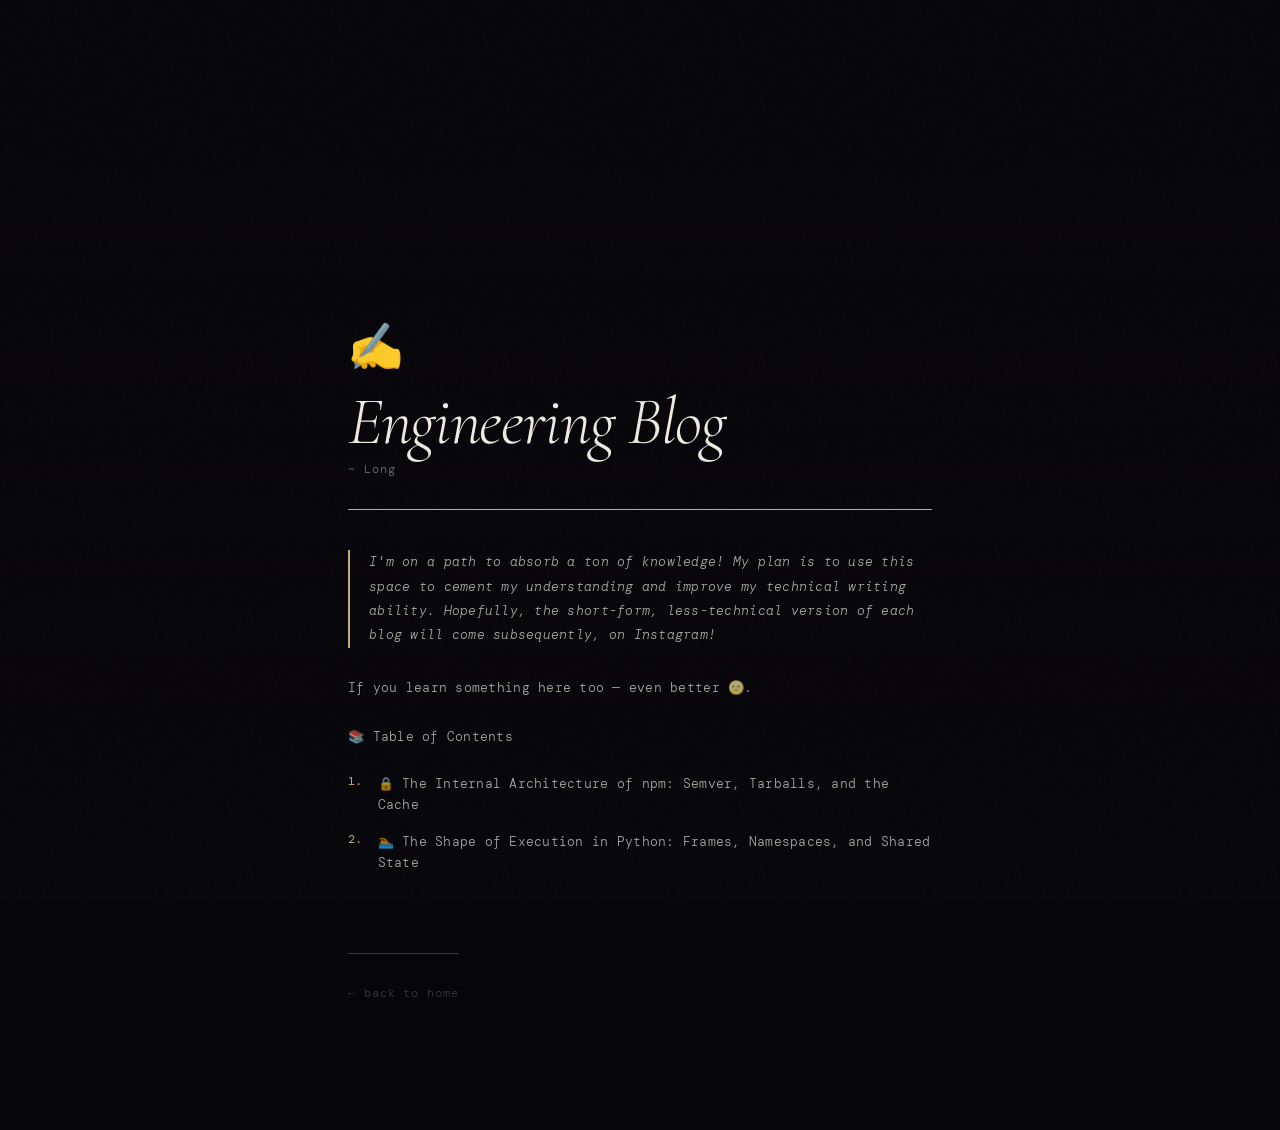
==== pages/engineering.html @ 713d52e6 "moved love + writing out of notion" ====
<!DOCTYPE html>
<html lang="en">
<head>
  <meta charset="UTF-8" />
  <meta name="viewport" content="width=device-width, initial-scale=1" />
  <title>Engineering Blog — Long Nguyen</title>
  <link rel="icon" href="data:image/svg+xml,<svg xmlns='http://www.w3.org/2000/svg' viewBox='0 0 100 100'><text y='.9em' font-size='90'>✍️</text></svg>">
  <link rel="preconnect" href="https://fonts.googleapis.com">
  <link rel="preconnect" href="https://fonts.gstatic.com" crossorigin>
  <link href="https://fonts.googleapis.com/css2?family=Cormorant+Garamond:ital,wght@0,300;1,300;1,400&family=DM+Mono:ital,wght@0,300;0,400;1,300&display=swap" rel="stylesheet">
  <link rel="stylesheet" href="../css/page.css">
</head>

<body>
  <div class="bg" style="background-image: url('../images/bg.png')" aria-hidden="true"></div>
  <div class="grain" aria-hidden="true"></div>

  <main class="page">
    <div class="page-icon">✍️</div>
    <h1 class="page-title">Engineering Blog</h1>
    <p class="page-subtitle">~ Long</p>

    <div class="divider"></div>

    <div class="page-body">
      <blockquote>
        <p>I'm on a path to absorb a ton of knowledge! My plan is to use this space to cement my understanding and improve my technical writing ability. Hopefully, the short-form, less-technical version of each blog will come subsequently, on Instagram!</p>
      </blockquote>

      <p>If you learn something here too — even better 🌝.</p>

      <p class="toc-heading">📚 Table of Contents</p>
      <ol class="toc">
        <li>
          <a href="https://www.notion.so/nguyenv119/The-Internal-Architecture-of-npm-Semver-Tarballs-and-the-Cache-2bb250e457388061b661f96da64a6bd9?source=copy_link" target="_blank" rel="noopener">
            🔒 The Internal Architecture of npm: Semver, Tarballs, and the Cache
          </a>
        </li>
        <li>
          <a href="https://www.notion.so/nguyenv119/The-Shape-of-Execution-in-Python-Frames-Namespaces-and-Shared-State-2bf250e45738804b8235ec67a61f5f38?source=copy_link" target="_blank" rel="noopener">
            🏊 The Shape of Execution in Python: Frames, Namespaces, and Shared State
          </a>
        </li>
      </ol>

      <a href="../index.html" class="back-bottom">← back to home</a>
    </div>
  </main>
</body>
</html>
---- css/page.css ----
:root {
  --cream:    #f0ebe0;
  --cream-70: rgba(240, 235, 224, 0.7);
  --cream-45: rgba(240, 235, 224, 0.45);
  --cream-22: rgba(240, 235, 224, 0.22);
  --gold:     #c9a96e;
  --ink:      #060509;
}

* { margin: 0; padding: 0; box-sizing: border-box; }
html { height: 100%; }
body {
  font-family: 'DM Mono', monospace;
  color: var(--cream);
  background: var(--ink);
  min-height: 100%;
  overflow-x: hidden;
}

/* ── Background ───────────────────────────────── */

.bg {
  position: fixed; inset: 0; z-index: 0;
  background-size: cover;
  background-position: center;
  background-repeat: no-repeat;
}
.bg::after {
  content: ""; position: absolute; inset: 0;
  background: linear-gradient(
    to bottom,
    rgba(6, 5, 9, 0.06)  0%,
    rgba(6, 5, 9, 0.06)  18%,
    rgba(6, 5, 9, 0.38)  46%,
    rgba(6, 5, 9, 0.80)  72%,
    rgba(6, 5, 9, 0.98)  100%
  );
}

.grain {
  position: fixed; inset: 0; z-index: 10; pointer-events: none; opacity: 0.038;
  background-image: url("data:image/svg+xml,%3Csvg viewBox='0 0 512 512' xmlns='http://www.w3.org/2000/svg'%3E%3Cfilter id='n'%3E%3CfeTurbulence type='fractalNoise' baseFrequency='0.75' numOctaves='4' stitchTiles='stitch'/%3E%3C/filter%3E%3Crect width='100%25' height='100%25' filter='url(%23n)'/%3E%3C/svg%3E");
  background-repeat: repeat; background-size: 256px 256px;
}

/* ── Animations ───────────────────────────────── */

@keyframes rise {
  from { opacity: 0; transform: translateY(28px); }
  to   { opacity: 1; transform: translateY(0);    }
}

@keyframes draw {
  from { transform: scaleX(0); }
  to   { transform: scaleX(1); }
}

/* ── Page layout ──────────────────────────────── */

.page {
  position: relative; z-index: 2;
  max-width: 680px;
  margin: 0 auto;
  padding: 0 clamp(1.5rem, 6vw, 3rem);
  padding-top: 36vh;
  padding-bottom: 8rem;
}

/* ── Back link ────────────────────────────────── */

.back {
  display: inline-block;
  font-family: 'Cormorant Garamond', serif;
  font-style: italic; font-weight: 300;
  font-size: 1.6rem;
  color: var(--cream-45);
  text-decoration: none;
  letter-spacing: -0.02em;
  margin-bottom: 3rem;
  transition: color 0.3s ease;
  opacity: 0; animation: rise 1s cubic-bezier(0.16, 1, 0.3, 1) 0.05s forwards;
}
.back:hover { color: var(--gold); }

/* ── Page header ──────────────────────────────── */

.page-icon {
  font-size: 2.8rem;
  line-height: 1;
  margin-bottom: 1.2rem;
  opacity: 0; animation: rise 1s cubic-bezier(0.16, 1, 0.3, 1) 0.15s forwards;
}

.page-title {
  font-family: 'Cormorant Garamond', serif;
  font-style: italic; font-weight: 300;
  font-size: clamp(2.8rem, 7vw, 4.2rem);
  line-height: 1;
  letter-spacing: -0.02em;
  color: var(--cream);
  margin-bottom: 0.45rem;
  opacity: 0; animation: rise 1.1s cubic-bezier(0.16, 1, 0.3, 1) 0.2s forwards;
}

.page-subtitle {
  font-size: 0.72rem; font-weight: 300;
  letter-spacing: 0.08em;
  color: var(--cream-45);
  margin-bottom: 2rem;
  opacity: 0; animation: rise 1s cubic-bezier(0.16, 1, 0.3, 1) 0.3s forwards;
}

/* ── Gold divider ─────────────────────────────── */

.divider {
  height: 1px;
  background: var(--gold);
  margin-bottom: 2.5rem;
  transform-origin: left center;
  transform: scaleX(0);
  animation: draw 0.9s cubic-bezier(0.16, 1, 0.3, 1) 0.45s forwards;
}

/* ── Body content ─────────────────────────────── */

.page-body {
  opacity: 0; animation: rise 1s cubic-bezier(0.16, 1, 0.3, 1) 0.5s forwards;
}

.page-body p {
  font-size: 0.82rem;
  font-weight: 300;
  line-height: 1.85;
  letter-spacing: 0.02em;
  color: var(--cream-70);
  margin-bottom: 1.5rem;
}

.page-body .muted {
  color: var(--cream-45);
  font-style: italic;
}

/* ── Blockquote ───────────────────────────────── */

.page-body blockquote {
  border-left: 2px solid var(--gold);
  padding-left: 1.2rem;
  margin: 1.8rem 0;
}
.page-body blockquote p {
  font-style: italic;
}

/* ── Table of contents ────────────────────────── */

.toc-heading {
  font-size: 0.78rem;
  font-weight: 400;
  letter-spacing: 0.1em;
  color: var(--cream-45);
  margin-bottom: 1.2rem;
}

.toc {
  list-style: none;
  counter-reset: toc;
}
.toc li {
  counter-increment: toc;
  display: grid;
  grid-template-columns: 1.6rem 1fr;
  gap: 0.25rem;
  margin-bottom: 1rem;
}
.toc li::before {
  content: counter(toc) ".";
  font-size: 0.72rem;
  color: var(--gold);
  font-weight: 400;
  padding-top: 0.12em;
}
.toc li span,
.toc li a {
  font-size: 0.8rem;
  font-weight: 300;
  letter-spacing: 0.02em;
  line-height: 1.65;
  color: var(--cream-70);
  text-decoration: none;
  transition: color 0.3s ease;
}
.toc li a:hover { color: var(--cream); }

/* ── Under construction ───────────────────────── */

.wip {
  font-size: 0.82rem;
  font-weight: 300;
  color: var(--cream-45);
  letter-spacing: 0.06em;
  margin-bottom: 2.5rem;
}

/* ── Details / Toggle ─────────────────────────── */

details {
  margin-bottom: 1.5rem;
}
details summary {
  font-size: 0.82rem;
  font-weight: 400;
  color: var(--cream-70);
  cursor: pointer;
  letter-spacing: 0.03em;
  padding: 0.6rem 0;
  transition: color 0.3s ease;
  list-style: none;
}
details summary::-webkit-details-marker { display: none; }
details summary::before {
  content: "▸ ";
  color: var(--gold);
  display: inline-block;
  transition: transform 0.2s ease;
}
details[open] summary::before {
  content: "▾ ";
}
details summary:hover { color: var(--cream); }

details .toggle-content {
  padding: 1.2rem 0 1rem 1.2rem;
  border-left: 1px solid var(--cream-22);
}
details .toggle-content p {
  font-size: 0.8rem;
  font-weight: 300;
  line-height: 1.8;
  color: var(--cream-70);
  margin-bottom: 1rem;
}

/* ── Poetry ───────────────────────────────────── */

.poem {
  margin: 2rem 0;
  padding-left: 1.5rem;
  border-left: 1px solid rgba(201, 169, 110, 0.25);
}

.poem-heading {
  font-family: 'Cormorant Garamond', serif;
  font-style: italic; font-weight: 400;
  font-size: 1.2rem;
  color: var(--cream);
  margin-bottom: 1.6rem;
}
.poem-heading .poem-date {
  font-family: 'DM Mono', monospace;
  font-style: normal;
  font-size: 0.62rem;
  color: var(--cream-45);
  letter-spacing: 0.08em;
}

.stanza {
  margin-bottom: 1.6rem;
}
.stanza .line {
  font-family: 'Cormorant Garamond', serif;
  font-style: italic; font-weight: 300;
  font-size: 1.08rem;
  line-height: 1.75;
  color: var(--cream-70);
}

/* ── Bottom back link ─────────────────────────── */

.back-bottom {
  display: inline-block;
  font-size: 0.72rem;
  font-weight: 300;
  letter-spacing: 0.08em;
  color: var(--cream-22);
  text-decoration: none;
  margin-top: 4rem;
  padding-top: 2rem;
  border-top: 1px solid var(--cream-22);
  transition: color 0.3s ease;
}
.back-bottom:hover { color: var(--gold); }

/* ── Light background variant (Spirited Away) ─── */

body.light-bg .bg::after {
  background: linear-gradient(
    to bottom,
    rgba(6, 5, 9, 0.15)  0%,
    rgba(6, 5, 9, 0.20)  18%,
    rgba(6, 5, 9, 0.52)  46%,
    rgba(6, 5, 9, 0.88)  70%,
    rgba(6, 5, 9, 0.98)  100%
  );
}

/* ── Responsive ───────────────────────────────── */

@media (max-width: 600px) {
  .page {
    padding-top: 26vh;
  }
  .page-icon { font-size: 2.2rem; }
  .back { font-size: 1.3rem; margin-bottom: 2rem; }
}
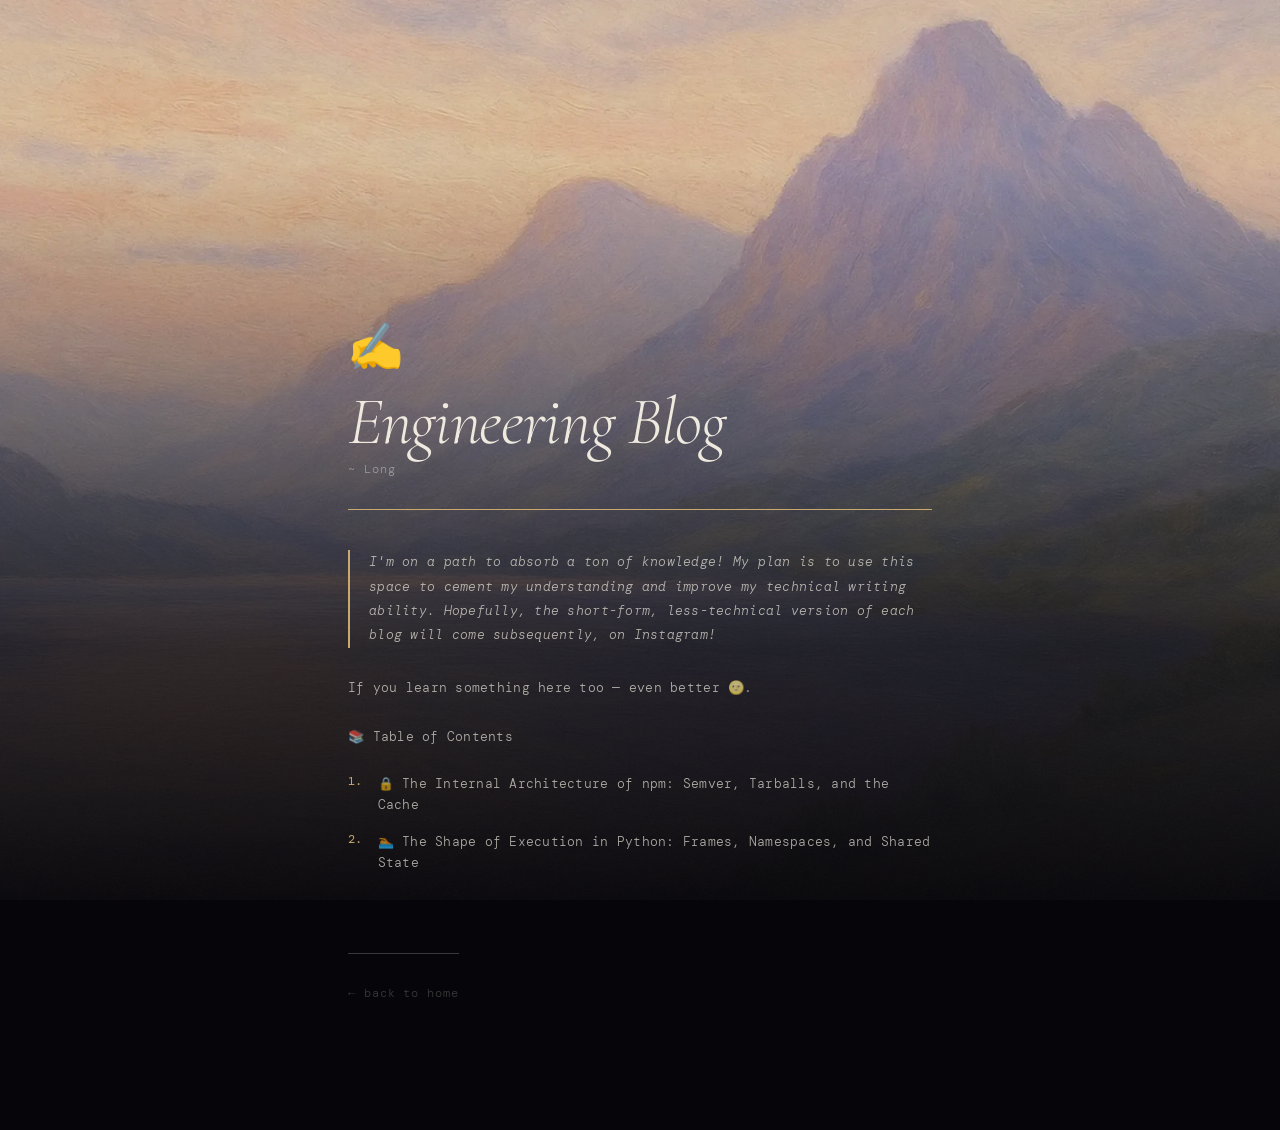
==== commit daead508: "Optimize background images with WebP conversion and blur-up placeholders Image optimizations: - Conv" ====
--- a/pages/engineering.html
+++ b/pages/engineering.html
@@ -12,7 +12,7 @@
 </head>
 
 <body>
-  <div class="bg" style="background-image: url('../images/bg.png')" aria-hidden="true"></div>
+  <div class="bg" style="background-image: url('../images/bg-placeholder.webp')" data-bg="../images/bg.webp" aria-hidden="true"></div>
   <div class="grain" aria-hidden="true"></div>
 
   <main class="page">
@@ -46,5 +46,18 @@
       <a href="../index.html" class="back-bottom">← back to home</a>
     </div>
   </main>
+  <script>
+    // Progressive image loading
+    const bg = document.querySelector('.bg');
+    const fullSrc = bg.dataset.bg;
+    if (fullSrc) {
+      const img = new Image();
+      img.onload = () => {
+        bg.style.backgroundImage = `url('${fullSrc}')`;
+        bg.classList.add('loaded');
+      };
+      img.src = fullSrc;
+    }
+  </script>
 </body>
 </html>
--- a/css/page.css
+++ b/css/page.css
@@ -24,6 +24,11 @@
   background-size: cover;
   background-position: center;
   background-repeat: no-repeat;
+  filter: blur(20px);
+  transition: filter 0.3s ease;
+}
+.bg.loaded {
+  filter: blur(0);
 }
 .bg::after {
   content: ""; position: absolute; inset: 0;
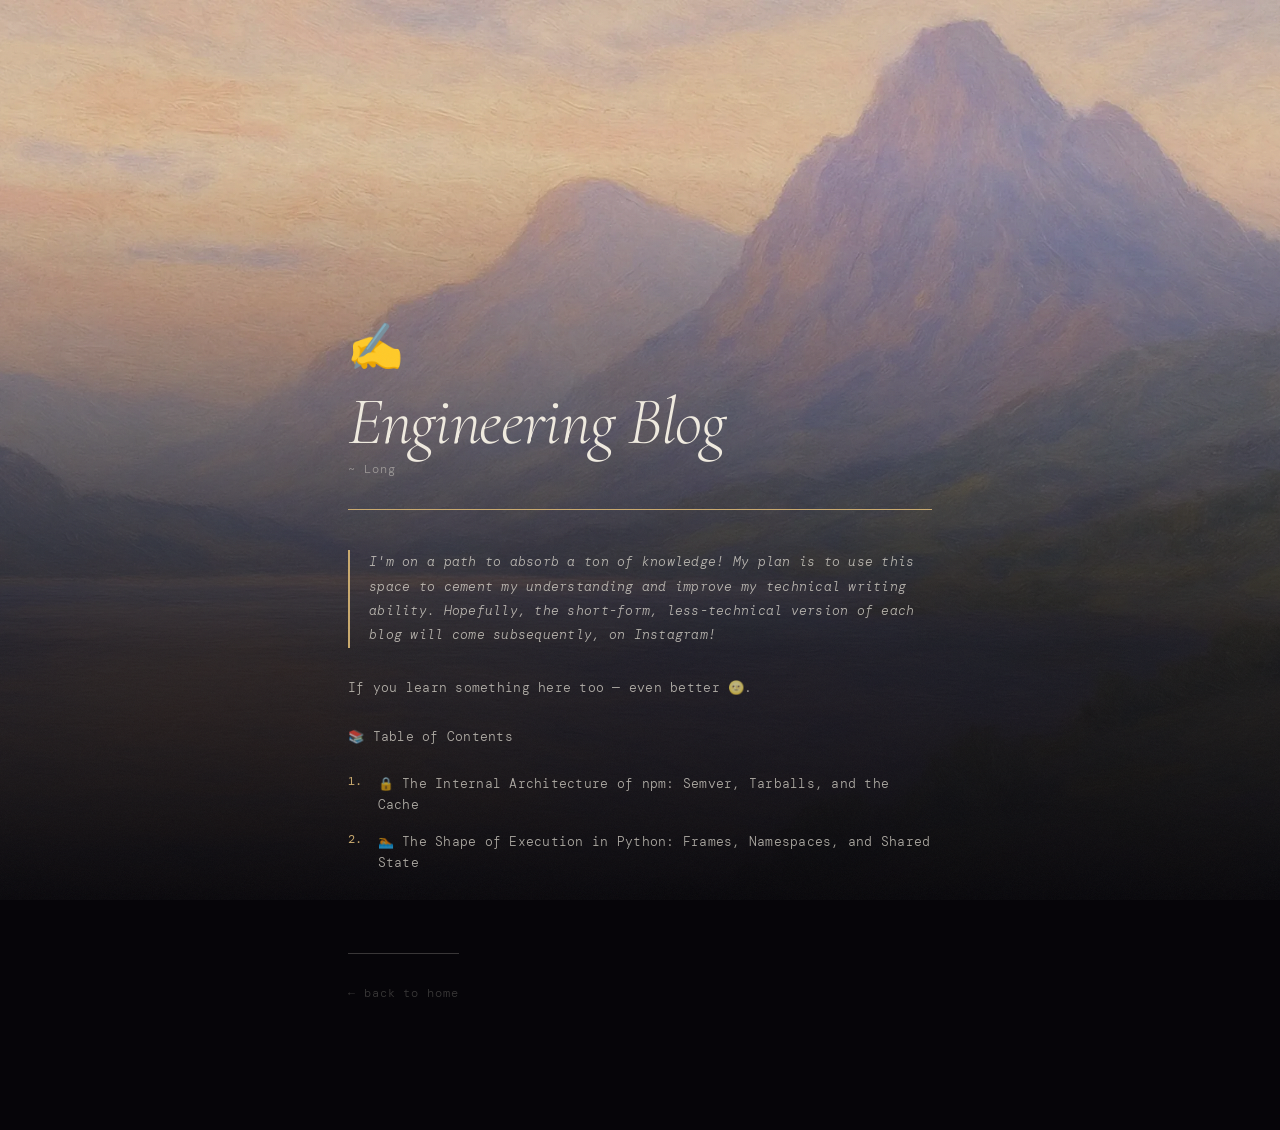
==== commit 5f042fa2: "Simplify: remove blur-up placeholders, use direct WebP loading Removed progressive loading complexit" ====
--- a/pages/engineering.html
+++ b/pages/engineering.html
@@ -12,7 +12,7 @@
 </head>
 
 <body>
-  <div class="bg" style="background-image: url('../images/bg-placeholder.webp')" data-bg="../images/bg.webp" aria-hidden="true"></div>
+  <div class="bg" style="background-image: url('../images/bg.webp')" aria-hidden="true"></div>
   <div class="grain" aria-hidden="true"></div>
 
   <main class="page">
@@ -46,18 +46,5 @@
       <a href="../index.html" class="back-bottom">← back to home</a>
     </div>
   </main>
-  <script>
-    // Progressive image loading
-    const bg = document.querySelector('.bg');
-    const fullSrc = bg.dataset.bg;
-    if (fullSrc) {
-      const img = new Image();
-      img.onload = () => {
-        bg.style.backgroundImage = `url('${fullSrc}')`;
-        bg.classList.add('loaded');
-      };
-      img.src = fullSrc;
-    }
-  </script>
 </body>
 </html>
--- a/css/page.css
+++ b/css/page.css
@@ -24,11 +24,6 @@
   background-size: cover;
   background-position: center;
   background-repeat: no-repeat;
-  filter: blur(20px);
-  transition: filter 0.3s ease;
-}
-.bg.loaded {
-  filter: blur(0);
 }
 .bg::after {
   content: ""; position: absolute; inset: 0;
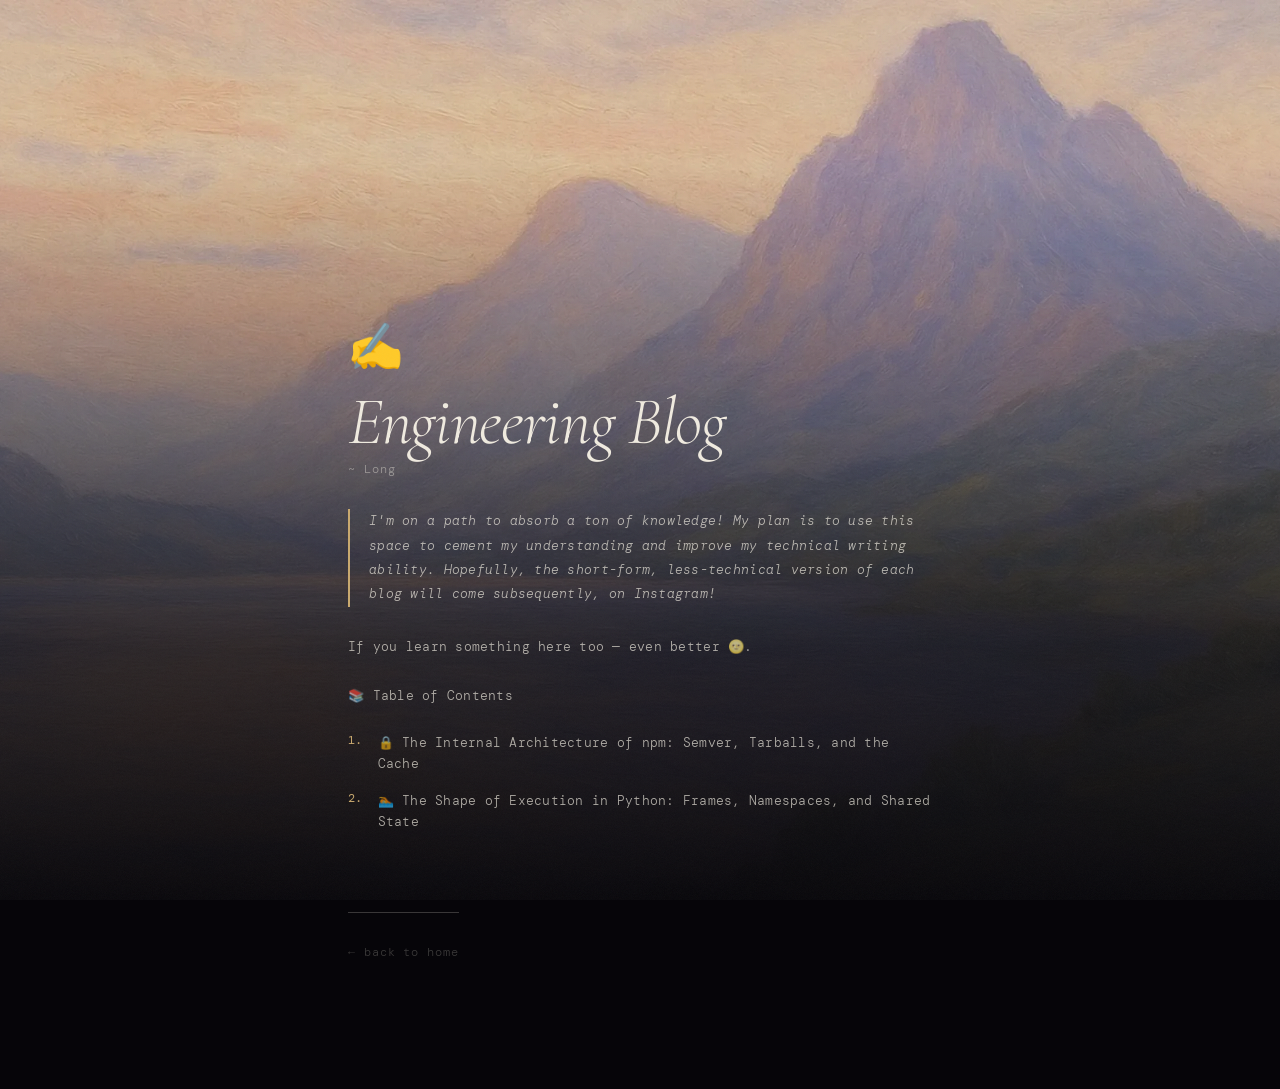
==== commit 4d8aa4da: "no divider" ====
--- a/pages/engineering.html
+++ b/pages/engineering.html
@@ -19,8 +19,6 @@
     <div class="page-icon">✍️</div>
     <h1 class="page-title">Engineering Blog</h1>
     <p class="page-subtitle">~ Long</p>
-
-    <div class="divider"></div>
 
     <div class="page-body">
       <blockquote>
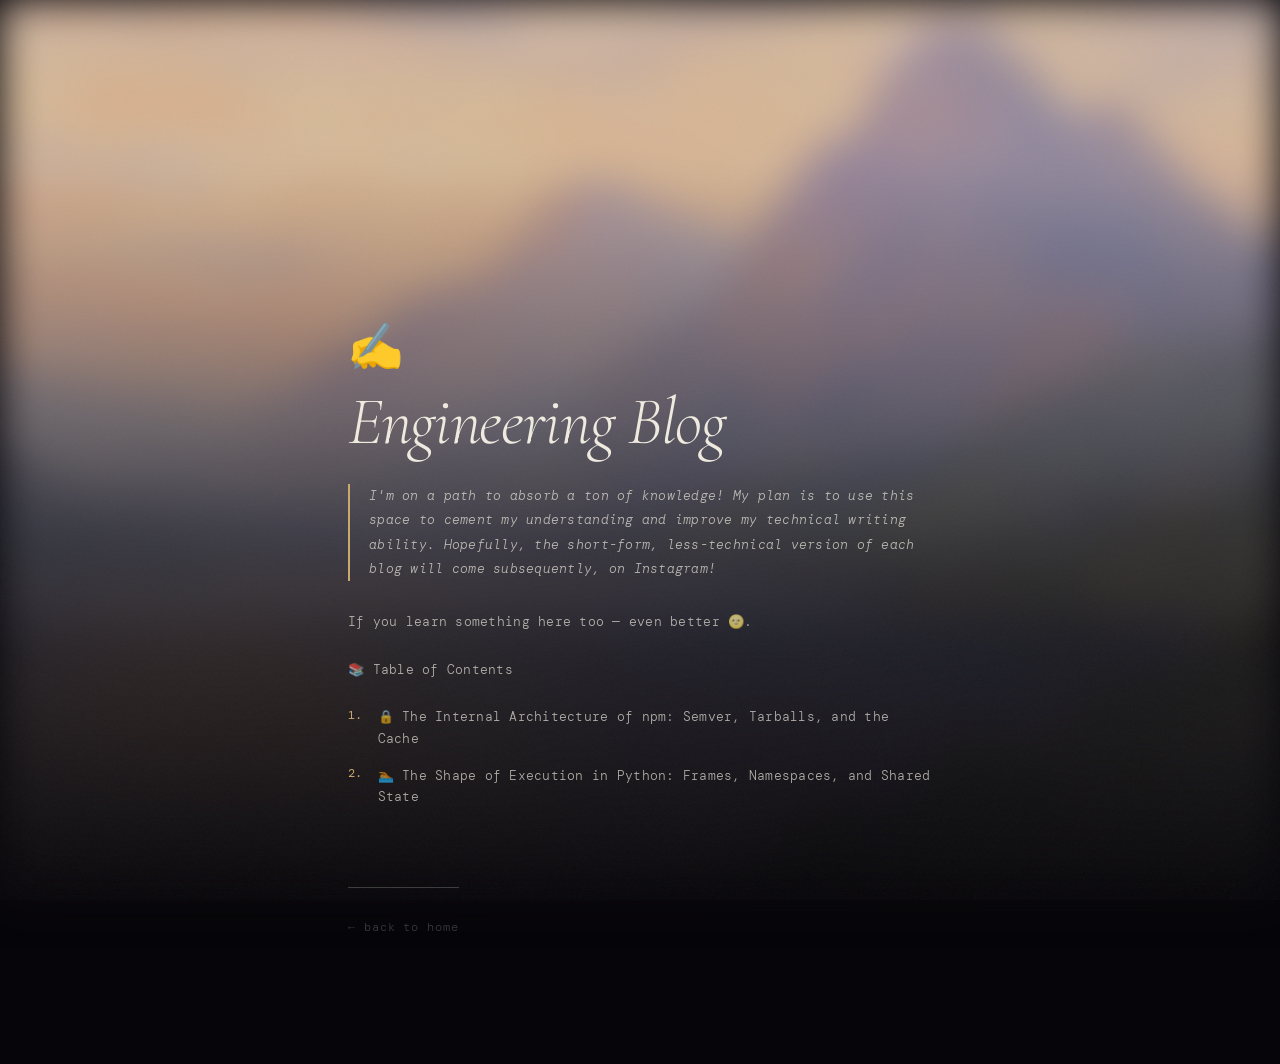
==== commit a09940ce: "remove shit" ====
--- a/pages/engineering.html
+++ b/pages/engineering.html
@@ -12,13 +12,12 @@
 </head>
 
 <body>
-  <div class="bg" style="background-image: url('../images/bg.webp')" aria-hidden="true"></div>
+  <div class="bg" style="background-image: url('../images/bg.webp')" data-placeholder="../images/bg-placeholder.webp" aria-hidden="true"></div>
   <div class="grain" aria-hidden="true"></div>
 
   <main class="page">
     <div class="page-icon">✍️</div>
     <h1 class="page-title">Engineering Blog</h1>
-    <p class="page-subtitle">~ Long</p>
 
     <div class="page-body">
       <blockquote>
--- a/css/page.css
+++ b/css/page.css
@@ -24,7 +24,16 @@
   background-size: cover;
   background-position: center;
   background-repeat: no-repeat;
-}
+  filter: blur(20px);
+  transition: filter 0.6s cubic-bezier(0.16, 1, 0.3, 1);
+}
+
+/* Remove blur when full image loaded */
+.bg.loaded {
+  filter: blur(0);
+}
+
+/* Gradient overlay */
 .bg::after {
   content: ""; position: absolute; inset: 0;
   background: linear-gradient(
